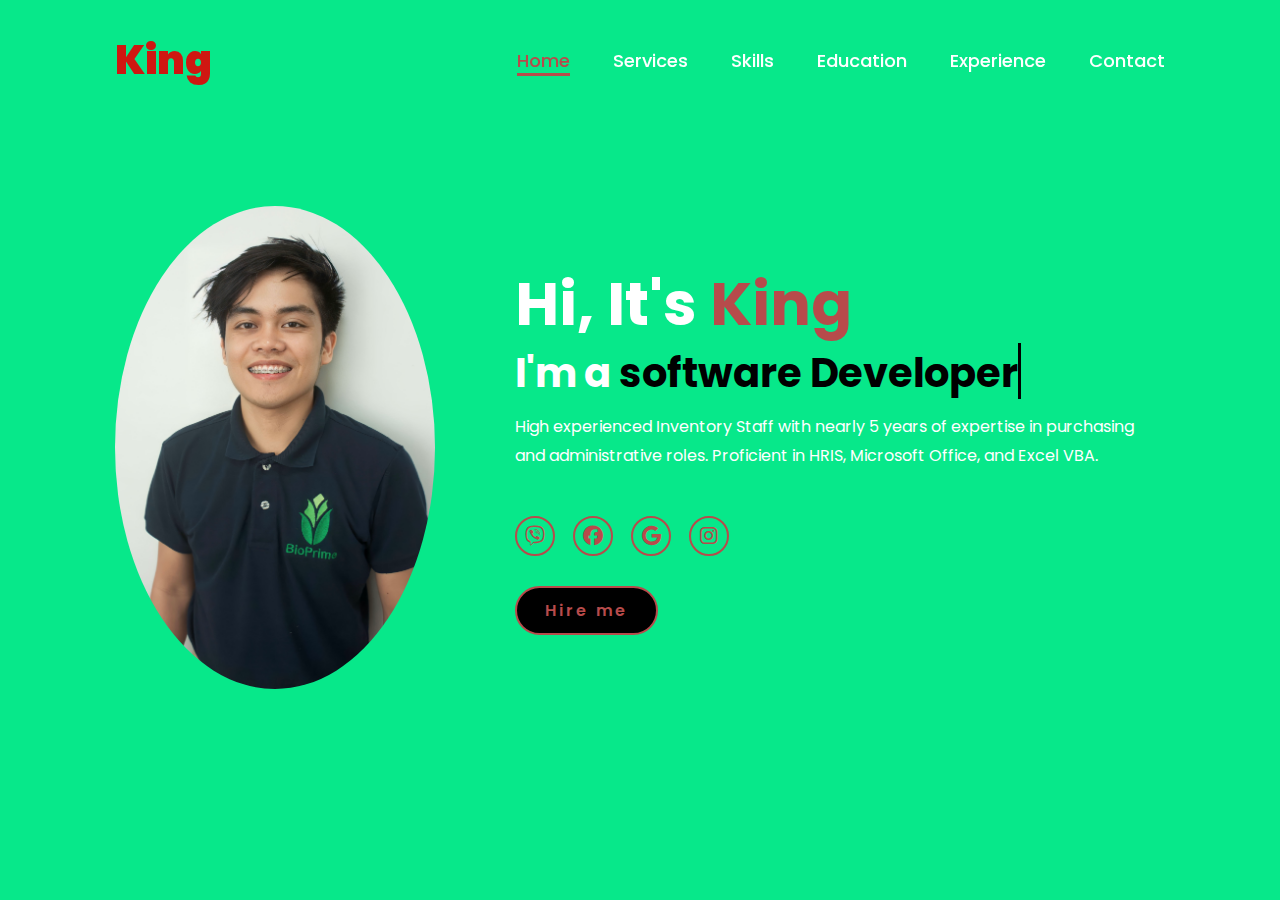
==== index.html @ 0867bf2c "Update index.html" ====
<!DOCTYPE html>
<html lang="en">
    
<head>
    <meta charset="UTF-8">
    <meta name="viewport" content="width=device-width, initial-scale=1.0">
    <link rel="stylesheet" href="https://cdnjs.cloudflare.com/ajax/libs/font-awesome/6.5.2/css/all.min.css">
    <link rel="stylesheet" href="style.css">
    <title>King Portfolio</title>
</head>
<body>
    <header>
        <a href="#" class="logo">King</a>

        <nav>
            <a href="index.html" class="active"> Home</a>
            <a href="Services.html" >Services</a> 
            <a href="skill.html" >Skills</a>
            <a href="educ.html" >Education</a>
            <a href="exp.html" >Experience</a>
            <a href="contact.html" >Contact</a>
        </nav>
    </header>
    <section class="home">
        <div class="home-img">
            <img src="cv.JPG" alt="">
        </div>
        <div class="home-content">
            <h1>Hi, It's <span>King</span></h1>
            <h3 class="typing-text">I'm a <span></span></h3>
            <p>High experienced Inventory Staff with nearly 5
years of expertise in purchasing and administrative
roles. Proficient in HRIS, Microsoft Office, and Excel
VBA.</p>
            <div class="social-icons">
                <a href="viber://chat?number=09912345982"><i class="fa-brands fa-viber"></i></a>
                <a href="https://facebook.com/itskingperuelo1906"><i class="fa-brands fa-facebook"></i></a>
                <a href="mailto:timikingperuelo@gmail.com"><i class="fa-brands fa-google mail"></i></a>
                <a href="https://instagram.com/kinggggyyyy"><i class="fa-brands fa-instagram"></i></a>
            </div>
            <a href="mailto:timikingperuelo@gmail.com" class="btn">Hire me</a>
        </div>
    </section>
</body>
</html>
---- style.css ----
@import url('https://fonts.googleapis.com/css2?family=Poppins:wght@100;200;300;400;500;600&display=swap');

*{
    margin: 0;
    padding: 0;
    box-sizing: border-box;
    text-decoration: none;
    border: none;
    outline: none;
    font-family: 'Poppins', sans-serif;
}

html{
    font-size: 62.5%;
}

body{
    width: 100%;
    height: 100vh;
    overflow-x: hidden;
    background-color: #0ee898;
    color: white;
}

header{
    margin-top: 20px;
    position: fixed;
    top: 0;
    left: 0;
    width: 100%;
    padding: 1rem 9%;
    background-color: transparent;
    filter: drop-shadow(10px);
    display: flex;
    justify-content: space-between;
    align-items: center;
    z-index: 100;
}

.logo{
    font-size: 4rem;
    color: #cf1711;
    font-weight: 900;
    cursor: pointer;
    transition: 0.5s ease;
}

.logo:hover{
    transform: scale(1.1);
}
p {
        margin-bottom: 15px; /* Space between paragraphs */
        line-height: 1.8;    /* Space between lines within paragraphs */

}
p1 {
        margin-bottom: 20px; /* Space between paragraphs */
        line-height: 1.8;    /* Space between lines within paragraphs */
	margin-left: 20px;
	font-size: 1.3rem;

}
p2 {
        margin-bottom: 5px; /* Space between paragraphs */
        line-height: 1;    /* Space between lines within paragraphs */
	margin-left: 30px;
	font-size: 1.2rem;

}
p3 {
        margin-bottom: 2px; /* Space between paragraphs */
        line-height: 0.2;    /* Space between lines within paragraphs */
	font-size: 1.4rem;
}
p4 {
        margin-bottom: 1px; /* Space between paragraphs */
        line-height: 2;    /* Space between lines within paragraphs */
	font-size: 1.8rem;
font-weight: 500;
}
nav a{
    font-size: 1.8rem;
    color: white;
    margin-left: 4rem;
    font-weight: 500;
    transition: 0.3s ease;
    border-bottom: 3px solid transparent;
}

nav a:hover,
nav a.active{
    color: #b74b4b;
    border-bottom: 3px solid #b74b4b;
}

@media(max-width:995px){
    nav{
        position: absolute;
        display: none;
        top: 0;
        right: 0;
        width: 40%;
        border-left: 3px solid #b74b4b;
        border-bottom: 3px solid #b74b4b;
        border-bottom-left-radius: 2rem;
        padding: 1rem solid;
        background-color: #161616;
        border-top: 0.1rem solid rgba(0,0,0,0.1);
    }

    nav.active{
        display: block;
    }

    nav a{
        display: block;
        font-size: 2rem;
        margin: 3rem 0;
    }

    nav a:hover,
    nav a.active{
        padding: 1rem;
        border-radius: 0.5rem;
        border-bottom: 0.5rem solid #b74b4b;
    }
}

section{
    min-height: 100vh;
    padding: 5rem 9% 5rem;
}

.home{
    display: flex;
    justify-content: center;
    align-items: center;
    gap: 8rem;
    background-color: #07e88a;
}
.home .home-content h6{
    font-size: 3rem;
    font-weight: 700;
    line-height: 1.3;
}

.home .home-content h1{
    font-size: 6rem;
    font-weight: 700;
    line-height: 1.3;
}

span{
    color: #b74b4b;
}

.home-content h3{
    font-size: 4rem;
    margin-bottom: 1rem;
    font-weight: 700;
}

.home-content p{
    font-size: 1.6rem;
}

.home-img{
    border-radius: 50%;
}

.home-img img{
    position: relative;
    width: 25vw;
    border-radius: 50%;
    box-shadow: 0 0 25px solid #07e88a;
    cursor: pointer;
    transition: 0.2s linear;
}

.home-img img:hover{
    font-size: 1.8rem;
    font-weight: 500;
}

.social-icons a{
    display: inline-flex;
    justify-content: center;
    align-items: center;
    width: 4rem;
    height: 4rem;
    background-color: transparent;
    border: 0.2rem solid #b74b4b;
    font-size: 2rem;
    border-radius: 50%;
    margin: 3rem 1.5rem 3rem 0;
    transition: 0.3s ease;
    color: #b74b4b;
}

.social-icons a:hover{
    color: black;
    transform: scale(1.3) translateY(-5px);
    background-color: #b74b4b;
    box-shadow: 0  0 25px #b74b4b;
}

.btn{
    display: inline-block;
    padding: 1rem 2.8rem;
    background-color: black;
    border-radius: 4rem;
    font-size: 1.6rem;
    color: #b74b4b;
    letter-spacing: 0.3rem;
    font-weight: 600;
    border: 2px solid #b74b4b;
    transition: 0.3s ease;
    cursor: pointer;
}

.btn:hover{
    transform: scale3d(1.03);
    background-color: #b74b4b;
    color: black;
    box-shadow: 0 0 25px #b74b4b;
}

.typing-text{
    font-size: 34px;
    font-weight: 600;
    min-width: 280px;
}

.typing-text span{
    position: relative;
}

.typing-text span::before{
    content: "software Developer";
    color: black;
    animation: words 20s infinite;
}

.typing-text span::after{
    content: "";
    background-color: #07e88a;
    position: absolute;
    width: calc(100% + 8px);
    height: 100%;
    border-left: 3px solid black;
    right: -8;
    animation: cursor 0.6s infinite;
}

@keyframes cursor{
    to{
        border-left: 3px solid #b74b4b;
    }
}

@keyframes words{
    0%, 20%{
        content: "HR Assistant...";
    }
    21%, 40%{
        content: "Admin Assistant...";
    }
    41%, 60%{
        content: "Warehouse Assistant...";
    }
    61%, 80%{
        content: "Purchasing...";
    }
    81%, 100%{
        content: "IMPEX Staff...";
    }
}

@media (max-width: 1000px){
    .home{
        gap: 4rem;
    }
}

@media(max-width:995px){
    .home{
        flex-direction: column;
        margin: 5rem 4rem;
    }

    .home .home-content h3{
        font-size: 2.5rem;
    }

    .home-content h1{
        font-size: 5rem;
    }

    .home-img img{
        width: 70vw;
        margin-top: 4rem;
    }
.tooltip {
    position: relative;
    display: inline-block;
    cursor: pointer;
}

/* The tooltip text */
.tooltip::before {
    content: attr(data-tooltip); /* Gets content from the data-tooltip attribute */
    position: absolute;
    bottom: 150%; /* Adjust this value to control tooltip position */
    left: 50%;
    transform: translateX(-50%);
    background-color: black;
    color: white;
    padding: 0.5rem;
    border-radius: 0.5rem;
    white-space: nowrap;
    font-size: 1.2rem;
    opacity: 0;
    visibility: hidden;
    transition: opacity 0.3s ease-in-out, visibility 0.3s ease-in-out;
}

/* Show the tooltip on hover */
.tooltip:hover::before {
    opacity: 1;
    visibility: visible;
}
}
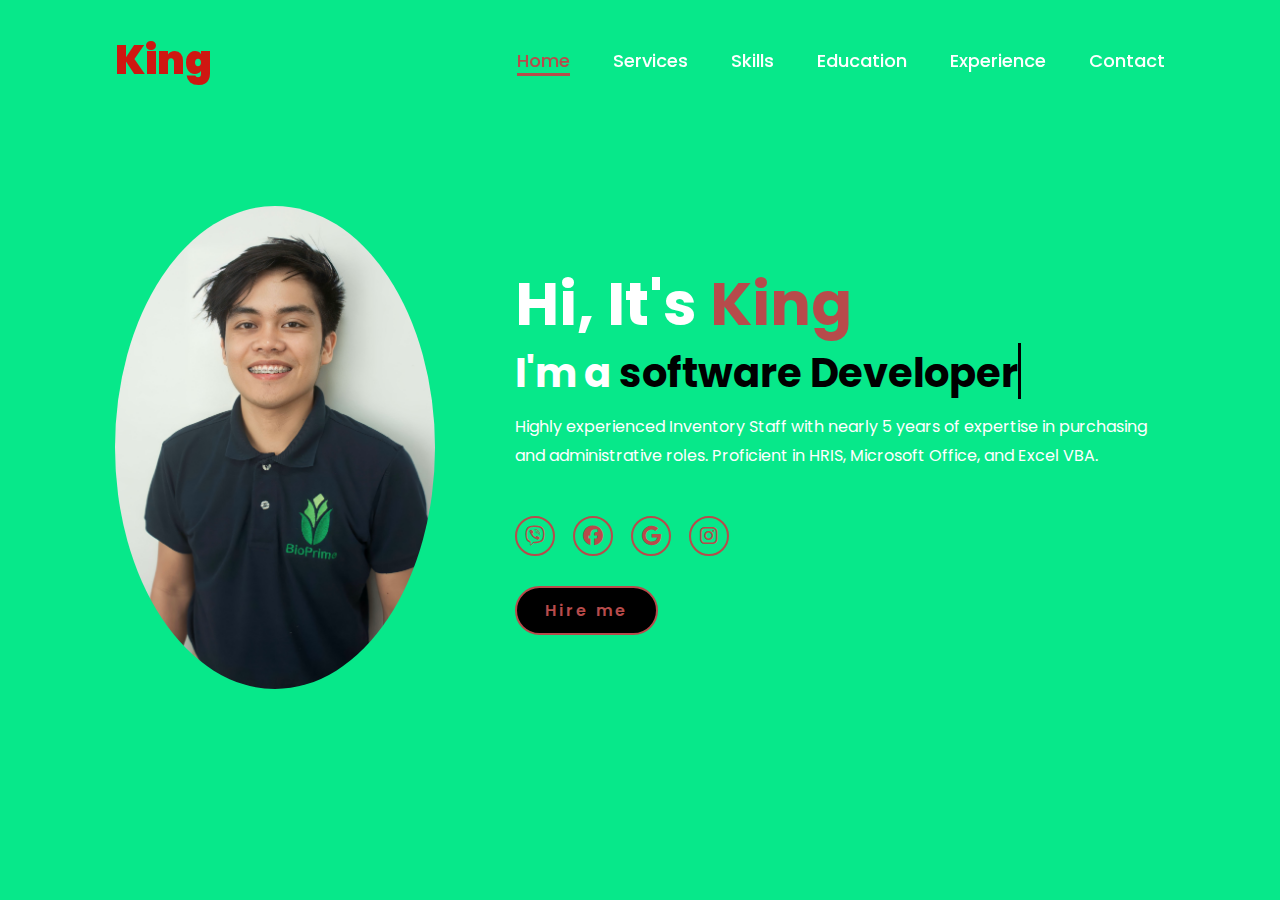
==== commit d443358c: "Update index.html" ====
--- a/index.html
+++ b/index.html
@@ -28,7 +28,7 @@
         <div class="home-content">
             <h1>Hi, It's <span>King</span></h1>
             <h3 class="typing-text">I'm a <span></span></h3>
-            <p>High experienced Inventory Staff with nearly 5
+            <p>Highly experienced Inventory Staff with nearly 5
 years of expertise in purchasing and administrative
 roles. Proficient in HRIS, Microsoft Office, and Excel
 VBA.</p>
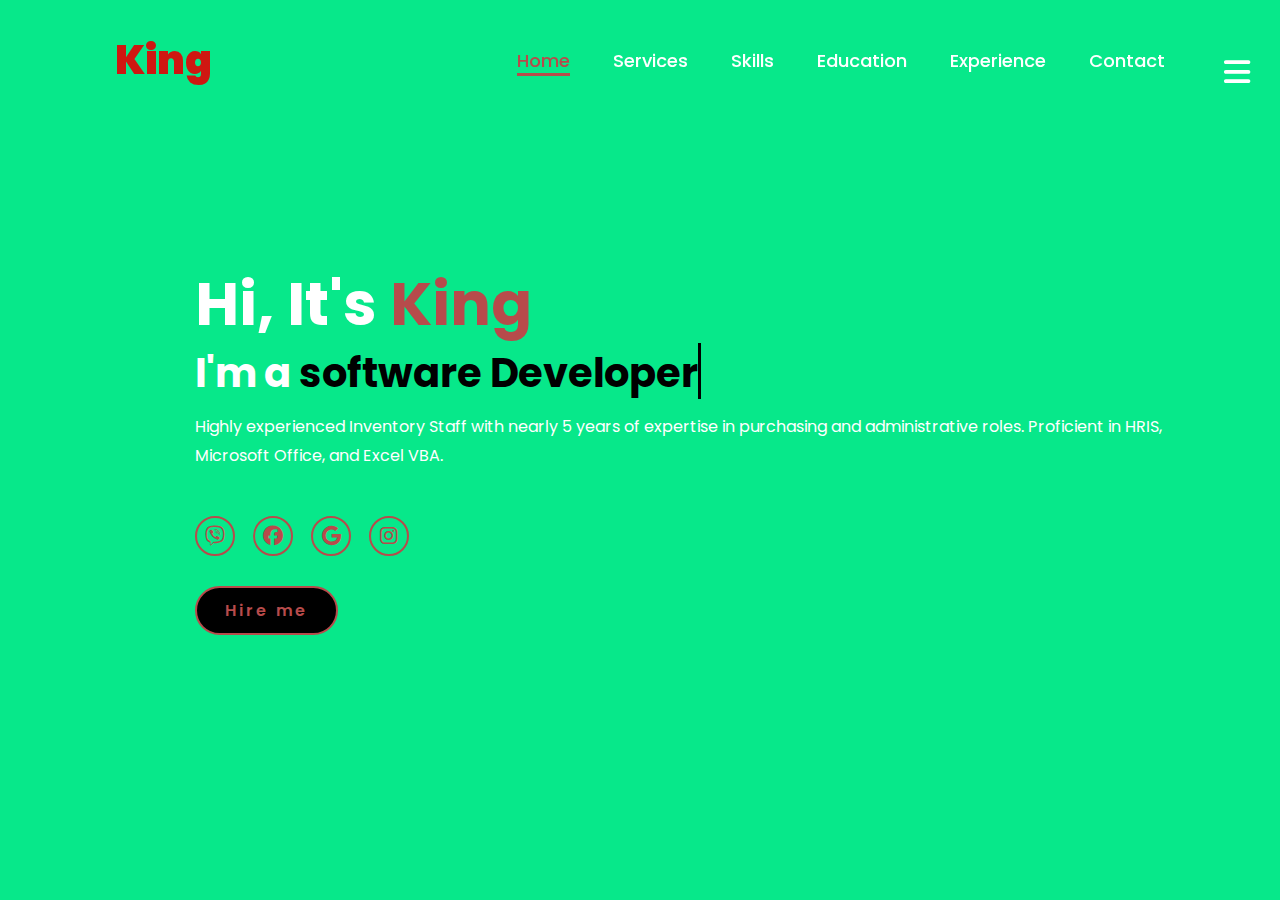
==== commit 1c65ed09: "Update index.html" ====
--- a/index.html
+++ b/index.html
@@ -11,6 +11,9 @@
 <body>
     <header>
         <a href="#" class="logo">King</a>
+        <div class="menu-toggle" id="mobile-menu">
+            <i class="fas fa-bars"></i>
+        </div>
 
         <nav>
             <a href="index.html" class="active"> Home</a>
@@ -20,10 +23,18 @@
             <a href="exp.html" >Experience</a>
             <a href="contact.html" >Contact</a>
         </nav>
+        <script>
+            const mobileMenu = document.getElementById('mobile-menu');
+            const navMenu = document.getElementById('menu');
+        
+            mobileMenu.addEventListener('click', () => {
+                navMenu.classList.toggle('active');
+            });
+        </script>
     </header>
     <section class="home">
         <div class="home-img">
-            <img src="cv.JPG" alt="">
+            <img src="cv.jpg" alt="">
         </div>
         <div class="home-content">
             <h1>Hi, It's <span>King</span></h1>
--- a/style.css
+++ b/style.css
@@ -78,6 +78,16 @@
 	font-size: 1.8rem;
 font-weight: 500;
 }
+.menu-toggle {
+    display: none;
+    cursor: pointer;
+    font-size: 3rem;
+    color: #fff;
+    position: absolute;
+    right: 30px;
+    top: 30px;
+    z-index: 101;
+}
 nav a{
     font-size: 1.8rem;
     color: white;
@@ -85,6 +95,16 @@
     font-weight: 500;
     transition: 0.3s ease;
     border-bottom: 3px solid transparent;
+}
+.menu-toggle {
+    display: block;
+}
+nav a {
+    transition: opacity 0.3s ease, transform 0.3s ease;
+}
+nav.active a {
+    opacity: 1;
+    transform: translateX(0);
 }
 
 nav a:hover,
@@ -329,5 +349,6 @@
     opacity: 1;
     visibility: visible;
 }
-}
-
+
+}
+
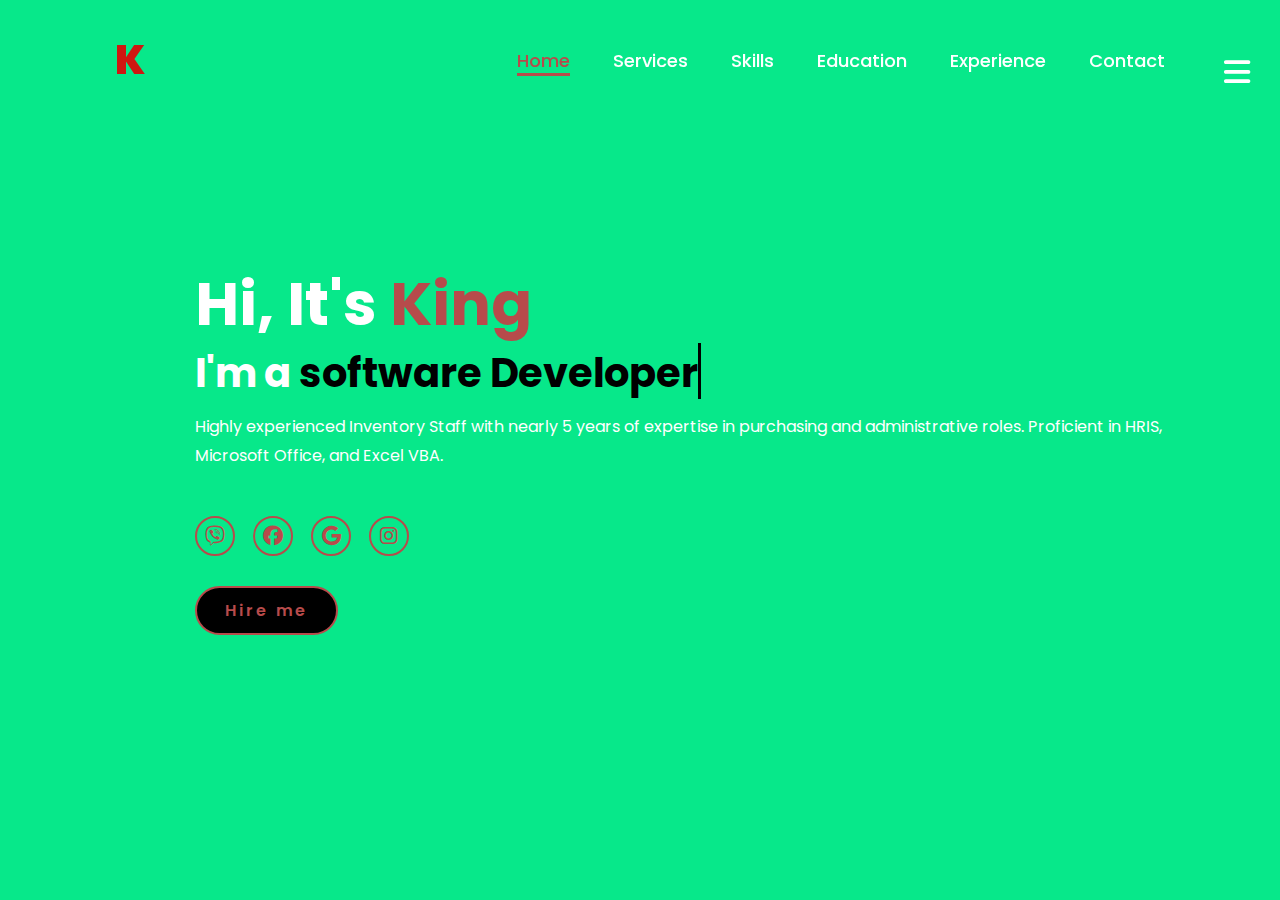
==== commit 9d920723: "Update index.html" ====
--- a/index.html
+++ b/index.html
@@ -10,7 +10,7 @@
 </head>
 <body>
     <header>
-        <a href="#" class="logo">King</a>
+        <a href="#" class="logo">K</a>
         <div class="menu-toggle" id="mobile-menu">
             <i class="fas fa-bars"></i>
         </div>
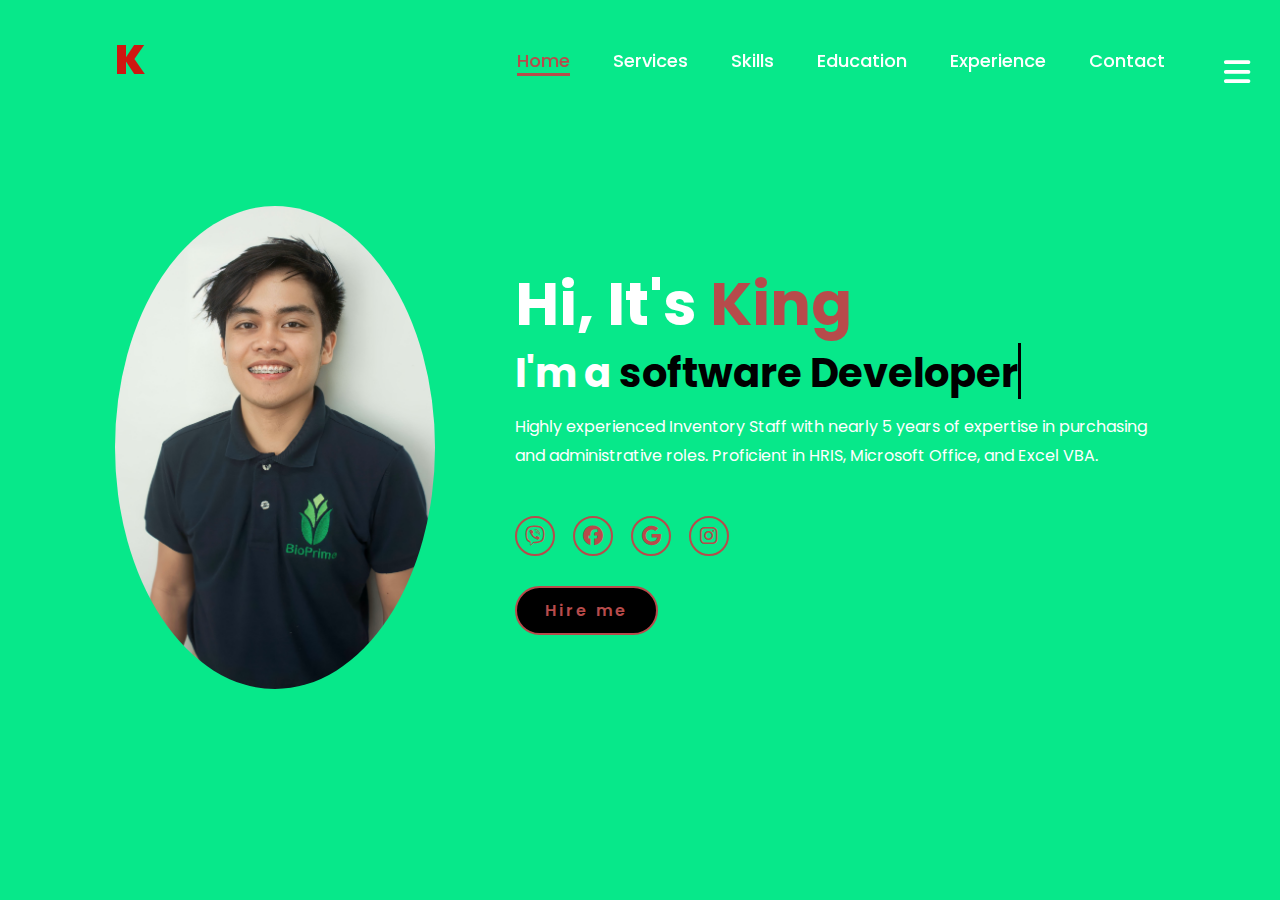
==== commit d3a301ea: "Update index.html" ====
--- a/index.html
+++ b/index.html
@@ -34,7 +34,7 @@
     </header>
     <section class="home">
         <div class="home-img">
-            <img src="cv.jpg" alt="">
+            <img src="cv.JPG" alt="">
         </div>
         <div class="home-content">
             <h1>Hi, It's <span>King</span></h1>
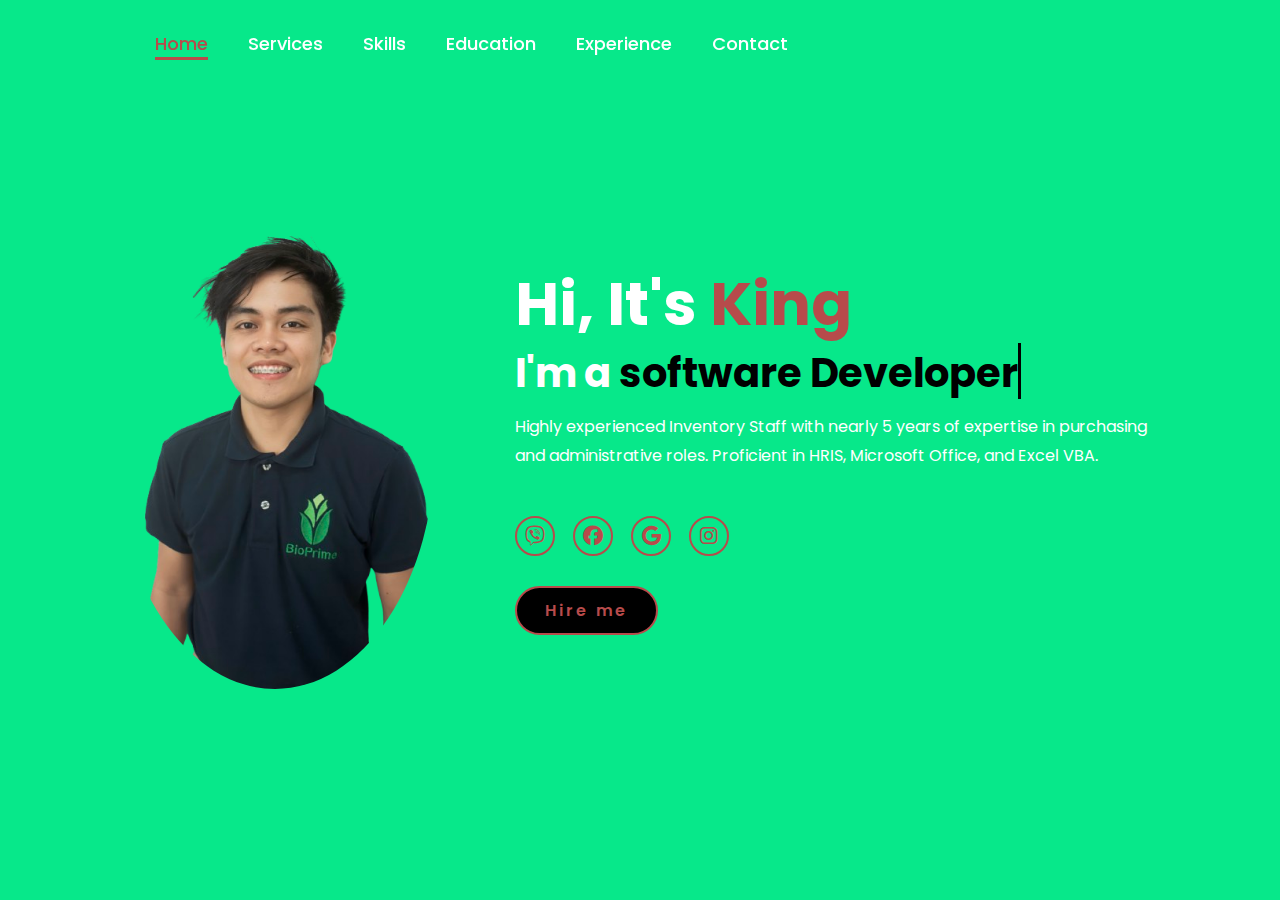
==== commit 4058aa69: "Add files via upload" ====
--- a/index.html
+++ b/index.html
@@ -10,12 +10,12 @@
 </head>
 <body>
     <header>
-        <a href="#" class="logo">K</a>
+
         <div class="menu-toggle" id="mobile-menu">
             <i class="fas fa-bars"></i>
         </div>
 
-        <nav>
+        <nav id="menu">
             <a href="index.html" class="active"> Home</a>
             <a href="Services.html" >Services</a> 
             <a href="skill.html" >Skills</a>
@@ -23,18 +23,11 @@
             <a href="exp.html" >Experience</a>
             <a href="contact.html" >Contact</a>
         </nav>
-        <script>
-            const mobileMenu = document.getElementById('mobile-menu');
-            const navMenu = document.getElementById('menu');
         
-            mobileMenu.addEventListener('click', () => {
-                navMenu.classList.toggle('active');
-            });
-        </script>
     </header>
     <section class="home">
         <div class="home-img">
-            <img src="cv.JPG" alt="">
+            <img src="cv.png" alt="">
         </div>
         <div class="home-content">
             <h1>Hi, It's <span>King</span></h1>
@@ -52,5 +45,13 @@
             <a href="mailto:timikingperuelo@gmail.com" class="btn">Hire me</a>
         </div>
     </section>
+<script>
+        const mobileMenu = document.getElementById('mobile-menu');
+        const navMenu = document.getElementById('menu');
+
+        mobileMenu.addEventListener('click', () => {
+            navMenu.classList.toggle('active');
+        });
+    </script>
 </body>
-</html>
+</html>--- a/style.css
+++ b/style.css
@@ -112,6 +112,27 @@
     color: #b74b4b;
     border-bottom: 3px solid #b74b4b;
 }
+nav {
+    display: none; /* Hide menu by default */
+}
+    .menu-toggle {
+        display: none; /* Hide menu button on desktop */
+    }
+
+    /* Show nav when active on desktop */
+    nav.active {
+        display: block; /* Display menu when active class is added */
+    }
+
+    /* Optional: adjust nav styles for desktop */
+    nav {
+        display: flex;
+        justify-content: space-around; /* Adjust to your layout */
+        background-color: transparent; /* Transparent background for desktop */
+        position: static; /* Remove the absolute positioning for desktop */
+        width: auto;
+    }
+}
 
 @media(max-width:995px){
     nav{
@@ -128,11 +149,11 @@
         border-top: 0.1rem solid rgba(0,0,0,0.1);
     }
 
-    nav.active{
+    nav.active {
         display: block;
     }
 
-    nav a{
+    nav a {
         display: block;
         font-size: 2rem;
         margin: 3rem 0;
@@ -296,13 +317,54 @@
     }
 }
 
-@media (max-width: 1000px){
-    .home{
-        gap: 4rem;
-    }
-}
+.menu-toggle {
+    display: none; /* Hide the menu button by default */
+}
+
 
 @media(max-width:995px){
+	.menu-toggle {
+        display: block;
+        font-size: 3rem;
+        color: #fff;
+        position: absolute;
+        right: 30px;
+        top: 30px;
+        z-index: 101;
+        cursor: pointer;
+    }
+	nav {
+        display: none; /* Hide the menu by default */
+        position: absolute;
+        top: 0;
+        right: 0;
+        width: 100%;
+        background-color: #161616;
+        border-left: 3px solid #b74b4b;
+        border-bottom: 3px solid #b74b4b;
+        border-bottom-left-radius: 2rem;
+        padding: 1rem solid;
+        flex-direction: column;
+        align-items: center;
+    }
+	nav.active {
+        display: flex; /* Show the menu when active */
+    }
+
+    nav a {
+        font-size: 2rem;
+        margin: 2rem 0;
+    }
+
+    nav a:hover,
+    nav a.active {
+        padding: 1rem;
+        border-radius: 0.5rem;
+        background-color: #b74b4b;
+        color: black;
+    }
+
+	
     .home{
         flex-direction: column;
         margin: 5rem 4rem;
@@ -320,6 +382,7 @@
         width: 70vw;
         margin-top: 4rem;
     }
+
 .tooltip {
     position: relative;
     display: inline-block;
@@ -351,4 +414,3 @@
 }
 
 }
-
